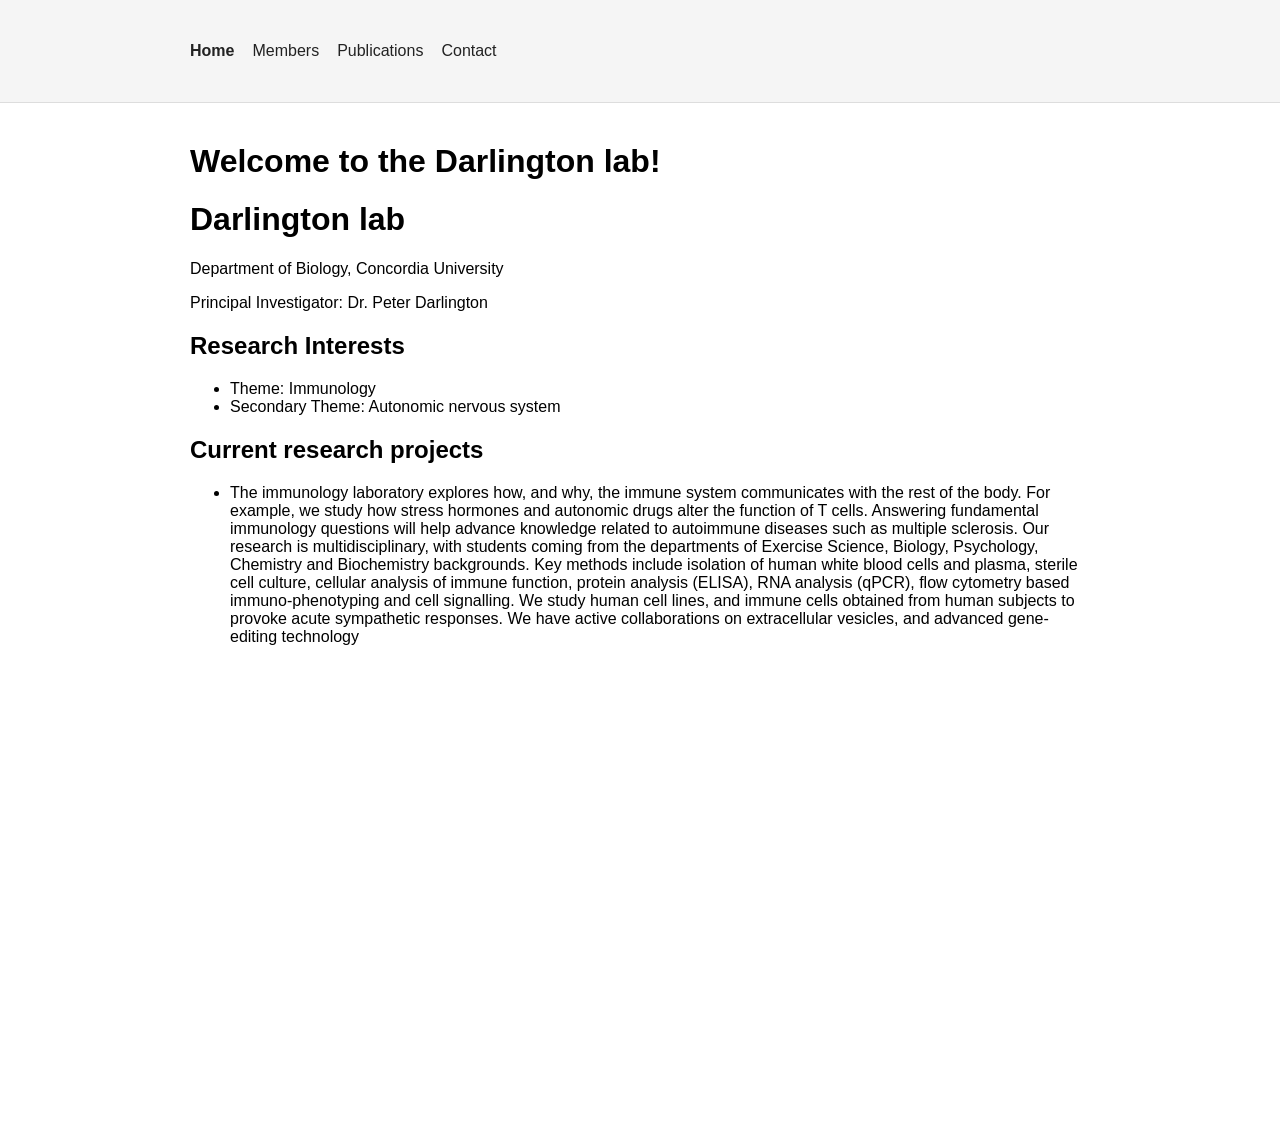
==== index.html @ 1ec7c613 "index.html" ====
<!DOCTYPE html>
<html lang="en">

<head>
    <meta charset="UTF-8" />
    <title>Darlington Lab</title>
    <style>
        body {
            font-family: Arial, sans-serif;
            margin: 0;
        }

        .container {
            max-width: 900px;
            margin: 0 auto;
            padding: 28px;
        }

        nav {
            background: #f5f5f5;
            border-bottom: 1px solid #ddd;
        }

        nav .container {
            display: flex;
            gap: 18px;
            align-items: center;
        }

        nav a {
            text-decoration: none;
            color: #222;
            padding: 14px 0;
        }

        nav a.active {
            font-weight: bold;
        }

        h1 {
            margin-top: 12px;
        }
    </style>
</head>

<body>
    <nav>
        <div class="container">
            <a class="active" href="index.html">Home</a>
            <a href="members.html">Members</a>
            <a href="publications.html">Publications</a>
            <a href="contact.html">Contact</a>
        </div>
    </nav>

    <div class="container">
        <h1>Welcome to the Darlington lab!</h1>
        <h1>Darlington lab</h1>
        <p>Department of Biology, Concordia University</p>
        <p>Principal Investigator: Dr. Peter Darlington</p>

        <h2>Research Interests</h2>
        <ul>
            <li>Theme: Immunology</li>
            <li>Secondary Theme: Autonomic nervous system</li>
        </ul>

        <h2>Current research projects</h2>
        <ul>
            <li>The immunology laboratory explores how, and why, the immune system communicates with the rest of the
                body. For example, we study how stress hormones and autonomic drugs alter the function of T cells.
                Answering fundamental immunology questions will help advance knowledge related to autoimmune diseases
                such as multiple sclerosis. Our research is multidisciplinary, with students coming from the departments
                of Exercise Science, Biology, Psychology, Chemistry and Biochemistry backgrounds. Key methods include
                isolation of human white blood cells and plasma, sterile cell culture, cellular analysis of immune
                function, protein analysis (ELISA), RNA analysis (qPCR), flow cytometry based immuno-phenotyping and
                cell signalling. We study human cell lines, and immune cells obtained from human subjects to provoke
                acute sympathetic responses. We have active collaborations on extracellular vesicles, and advanced
                gene-editing technology</li>

        </ul>
    </div>

       <iframe
  src="https://maps.app.goo.gl/Sf1QeMNkk3ZeDb6r7"
  width="600"
  height="450"
  style="border:0;"
  loading="lazy">
</iframe>
    
</body>

 

   

</html>
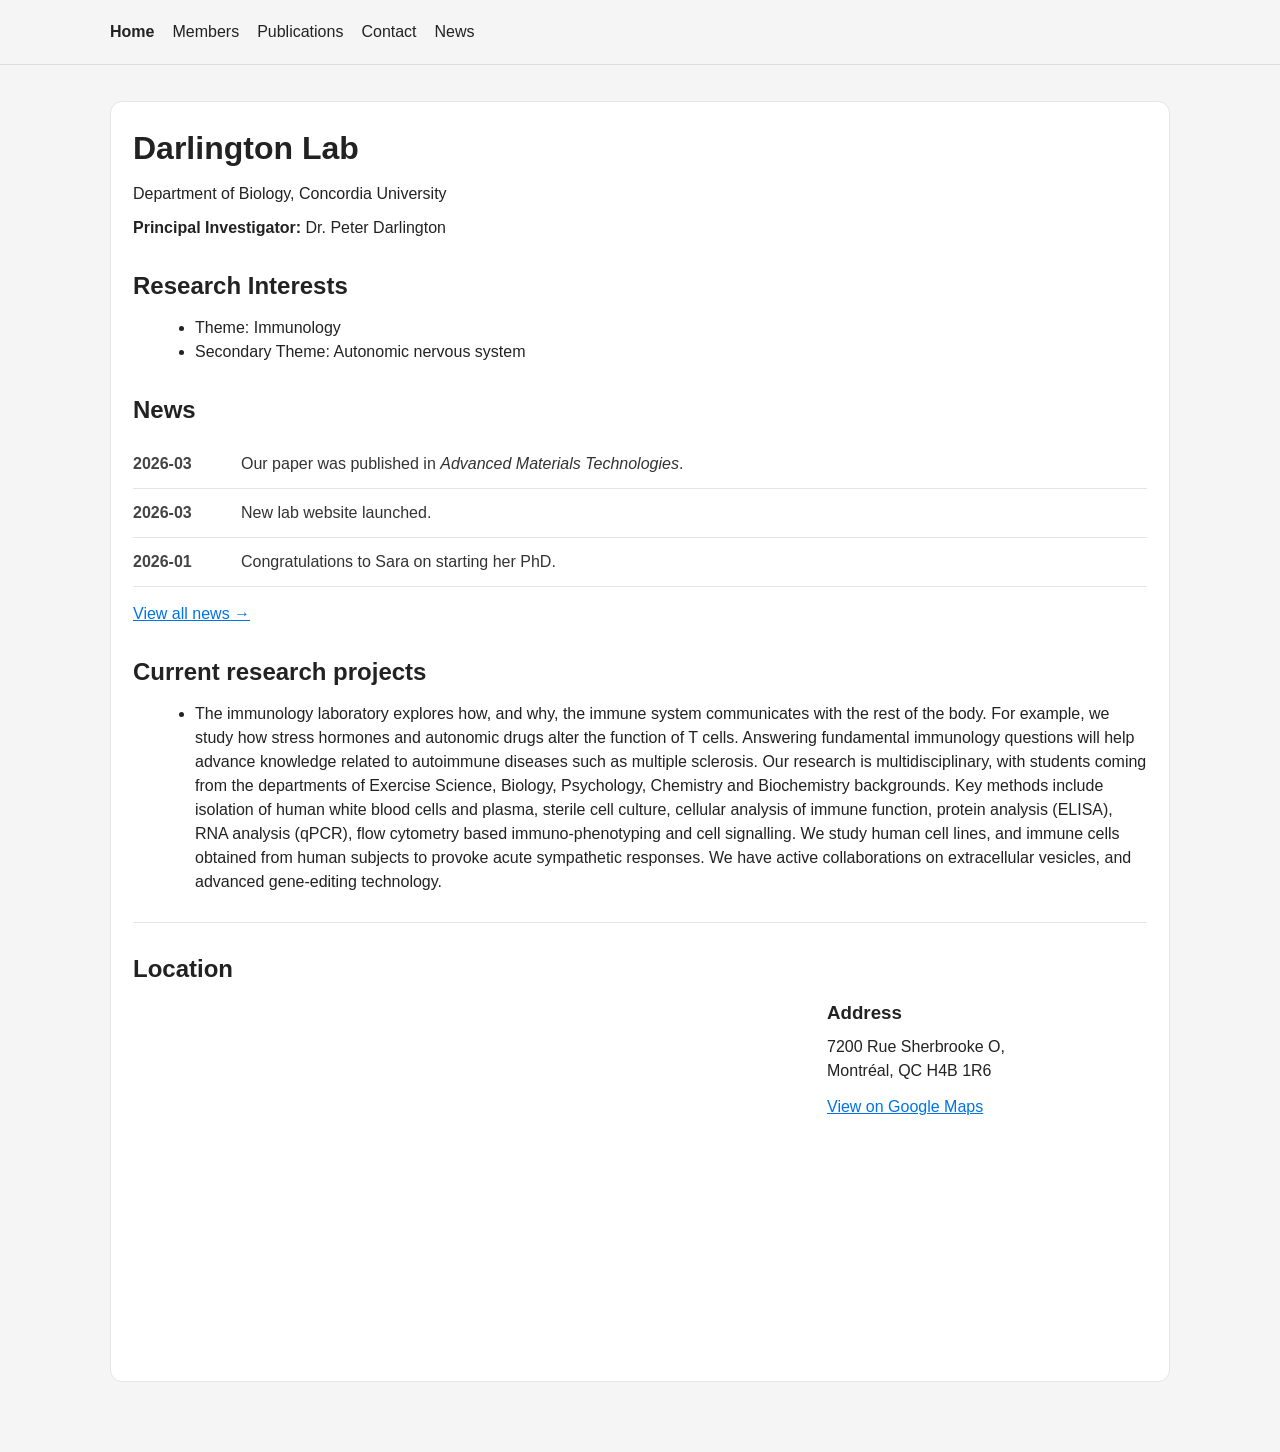
==== commit 84c17d94: "Add files via upload" ====
--- a/index.html
+++ b/index.html
@@ -1,99 +1,282 @@
-<!DOCTYPE html>
-<html lang="en">
-
-<head>
-    <meta charset="UTF-8" />
-    <title>Darlington Lab</title>
-    <style>
-        body {
-            font-family: Arial, sans-serif;
-            margin: 0;
-        }
-
-        .container {
-            max-width: 900px;
-            margin: 0 auto;
-            padding: 28px;
-        }
-
-        nav {
-            background: #f5f5f5;
-            border-bottom: 1px solid #ddd;
-        }
-
-        nav .container {
-            display: flex;
-            gap: 18px;
-            align-items: center;
-        }
-
-        nav a {
-            text-decoration: none;
-            color: #222;
-            padding: 14px 0;
-        }
-
-        nav a.active {
-            font-weight: bold;
-        }
-
-        h1 {
-            margin-top: 12px;
-        }
-    </style>
-</head>
-
-<body>
-    <nav>
-        <div class="container">
-            <a class="active" href="index.html">Home</a>
-            <a href="members.html">Members</a>
-            <a href="publications.html">Publications</a>
-            <a href="contact.html">Contact</a>
-        </div>
-    </nav>
-
-    <div class="container">
-        <h1>Welcome to the Darlington lab!</h1>
-        <h1>Darlington lab</h1>
-        <p>Department of Biology, Concordia University</p>
-        <p>Principal Investigator: Dr. Peter Darlington</p>
-
-        <h2>Research Interests</h2>
-        <ul>
-            <li>Theme: Immunology</li>
-            <li>Secondary Theme: Autonomic nervous system</li>
-        </ul>
-
-        <h2>Current research projects</h2>
-        <ul>
-            <li>The immunology laboratory explores how, and why, the immune system communicates with the rest of the
-                body. For example, we study how stress hormones and autonomic drugs alter the function of T cells.
-                Answering fundamental immunology questions will help advance knowledge related to autoimmune diseases
-                such as multiple sclerosis. Our research is multidisciplinary, with students coming from the departments
-                of Exercise Science, Biology, Psychology, Chemistry and Biochemistry backgrounds. Key methods include
-                isolation of human white blood cells and plasma, sterile cell culture, cellular analysis of immune
-                function, protein analysis (ELISA), RNA analysis (qPCR), flow cytometry based immuno-phenotyping and
-                cell signalling. We study human cell lines, and immune cells obtained from human subjects to provoke
-                acute sympathetic responses. We have active collaborations on extracellular vesicles, and advanced
-                gene-editing technology</li>
-
-        </ul>
-    </div>
-
-       <iframe
-  src="https://maps.app.goo.gl/Sf1QeMNkk3ZeDb6r7"
-  width="600"
-  height="450"
-  style="border:0;"
-  loading="lazy">
-</iframe>
-    
-</body>
-
- 
-
-   
-
-</html>
-
+<!DOCTYPE html>
+<html lang="en">
+
+<head>
+  <meta charset="UTF-8" />
+  <meta name="viewport" content="width=device-width, initial-scale=1" />
+  <title>Darlington Lab</title>
+  <style>
+    :root {
+      --bg: #f5f5f5;
+      --card: #ffffff;
+      --text: #222;
+      --muted: #555;
+      --line: #e5e5e5;
+      --navbg: #f5f5f5;
+      --navline: #ddd;
+      --link: #0073e6;
+    }
+
+    * {
+      box-sizing: border-box;
+    }
+
+    body {
+      font-family: Arial, sans-serif;
+      margin: 0;
+      color: var(--text);
+      background: var(--bg);
+      line-height: 1.5;
+    }
+
+    .container {
+      max-width: 1100px;
+      margin: 0 auto;
+      padding: 0 20px;
+    }
+
+    nav {
+      background: var(--navbg);
+      border-bottom: 1px solid var(--navline);
+    }
+
+    nav .container {
+      display: flex;
+      gap: 18px;
+      align-items: center;
+      padding: 14px 20px;
+    }
+
+    nav a {
+      text-decoration: none;
+      color: var(--text);
+      padding: 6px 0;
+    }
+
+    nav a.active {
+      font-weight: 700;
+    }
+
+    main {
+      padding: 36px 0 70px;
+    }
+
+    .card {
+      background: var(--card);
+      border: 1px solid var(--line);
+      border-radius: 12px;
+      padding: 22px;
+    }
+
+    h1 {
+      margin: 0 0 10px;
+    }
+
+    h2 {
+      margin: 28px 0 12px;
+    }
+
+    h3 {
+      margin: 18px 0 8px;
+    }
+
+    p {
+      margin: 10px 0;
+    }
+
+    ul {
+      margin: 10px 0 0 22px;
+    }
+
+    a {
+      color: var(--link);
+    }
+
+    a:hover {
+      opacity: 0.9;
+    }
+
+    hr {
+      border: none;
+      border-top: 1px solid var(--line);
+      margin: 28px 0;
+    }
+
+    /* News list */
+    .news-list {
+      list-style: none;
+      padding: 0;
+      margin: 0;
+    }
+
+    .news-list li {
+      display: flex;
+      gap: 18px;
+      padding: 12px 0;
+      border-bottom: 1px solid var(--line);
+    }
+
+    .news-date {
+      font-weight: 700;
+      min-width: 90px;
+      color: #444;
+    }
+
+    .news-text {
+      color: #333;
+    }
+
+    /* Members grid cards */
+    .grid {
+      display: grid;
+      grid-template-columns: repeat(auto-fit, minmax(250px, 1fr));
+      gap: 22px;
+    }
+
+    .member-card {
+      background: var(--card);
+      border: 1px solid var(--line);
+      border-radius: 12px;
+      padding: 18px;
+      text-align: center;
+    }
+
+    .member-card img {
+      width: 150px;
+      height: 150px;
+      object-fit: cover;
+      border-radius: 50%;
+      display: block;
+      margin: 0 auto 12px;
+    }
+
+    .member-card h3 {
+      margin: 10px 0 6px;
+    }
+
+    .member-card p {
+      margin: 6px 0;
+      color: var(--muted);
+      font-size: 14px;
+    }
+
+    /* Location layout */
+    .location-wrap {
+      display: flex;
+      gap: 20px;
+      align-items: flex-start;
+      justify-content: center;
+      flex-wrap: wrap;
+    }
+
+    .map-box {
+      flex: 1 1 640px;
+      min-width: 320px;
+    }
+
+    .map-box iframe {
+      width: 100%;
+      height: 360px;
+      border: 0;
+      display: block;
+      border-radius: 12px;
+    }
+
+    .addr-box {
+      flex: 0 1 320px;
+      min-width: 240px;
+    }
+  </style>
+  <meta name="description"
+    content="Darlington Lab at Concordia University. Research interests, publications, members, news and contact." />
+</head>
+
+<body>
+
+  <nav>
+    <div class="container">
+      <a class="active" href="index.html">Home</a>
+      <a href="members.html">Members</a>
+      <a href="publications.html">Publications</a>
+      <a href="contact.html">Contact</a>
+      <a href="news.html">News</a>
+    </div>
+  </nav>
+
+  <main>
+    <div class="container">
+
+      <div class="card">
+        <h1>Darlington Lab</h1>
+        <p>Department of Biology, Concordia University</p>
+        <p><strong>Principal Investigator:</strong> Dr. Peter Darlington</p>
+
+        <h2>Research Interests</h2>
+        <ul>
+          <li>Theme: Immunology</li>
+          <li>Secondary Theme: Autonomic nervous system</li>
+        </ul>
+
+        <h2>News</h2>
+        <ul class="news-list">
+          <li>
+            <span class="news-date">2026-03</span>
+            <span class="news-text">Our paper was published in <em>Advanced Materials Technologies</em>.</span>
+          </li>
+          <li>
+            <span class="news-date">2026-03</span>
+            <span class="news-text">New lab website launched.</span>
+          </li>
+          <li>
+            <span class="news-date">2026-01</span>
+            <span class="news-text">Congratulations to Sara on starting her PhD.</span>
+          </li>
+        </ul>
+        <p style="margin-top:15px;"><a href="news.html">View all news →</a></p>
+
+        <h2>Current research projects</h2>
+        <ul>
+          <li>
+            The immunology laboratory explores how, and why, the immune system communicates with the rest of the body.
+            For example, we study how stress hormones and autonomic drugs alter the function of T cells. Answering
+            fundamental immunology questions will help advance knowledge related to autoimmune diseases such as multiple
+            sclerosis. Our research is multidisciplinary, with students coming from the departments of Exercise Science,
+            Biology, Psychology, Chemistry and Biochemistry backgrounds. Key methods include isolation of human white
+            blood cells and plasma, sterile cell culture, cellular analysis of immune function, protein analysis
+            (ELISA), RNA analysis (qPCR), flow cytometry based immuno-phenotyping and cell signalling. We study human
+            cell lines, and immune cells obtained from human subjects to provoke acute sympathetic responses. We have
+            active collaborations on extracellular vesicles, and advanced gene-editing technology.
+          </li>
+        </ul>
+
+        <hr />
+
+        <h2>Location</h2>
+        <div class="location-wrap">
+          <div class="map-box">
+            <iframe
+              src="https://www.google.com/maps/embed?pb=!1m18!1m12!1m3!1d1399.3121478005976!2d-73.63801662219493!3d45.457226550811356!2m3!1f0!2f0!3f0!3m2!1i1024!2i768!4f13.1!3m3!1m2!1s0x4cc9172decec617d%3A0xe875adb3de2d89b!2sConcordia%20University%20School%20of%20Health!5e0!3m2!1szh-CN!2sca!4v1771370919265!5m2!1szh-CN!2sca"
+              loading="lazy" referrerpolicy="no-referrer-when-downgrade">
+            </iframe>
+          </div>
+          <div class="addr-box">
+            <h3 style="margin-top:0;">Address</h3>
+            <p style="margin:0 0 12px 0;">
+              7200 Rue Sherbrooke O,<br />
+              Montréal, QC H4B 1R6
+            </p>
+            <p style="margin:0;">
+              <a href="https://www.google.com/maps?q=7200+Rue+Sherbrooke+O,+Montr%C3%A9al,+QC+H4B+1R6" target="_blank"
+                rel="noopener">
+                View on Google Maps
+              </a>
+            </p>
+          </div>
+        </div>
+      </div>
+
+    </div>
+  </main>
+</body>
+
+</html>
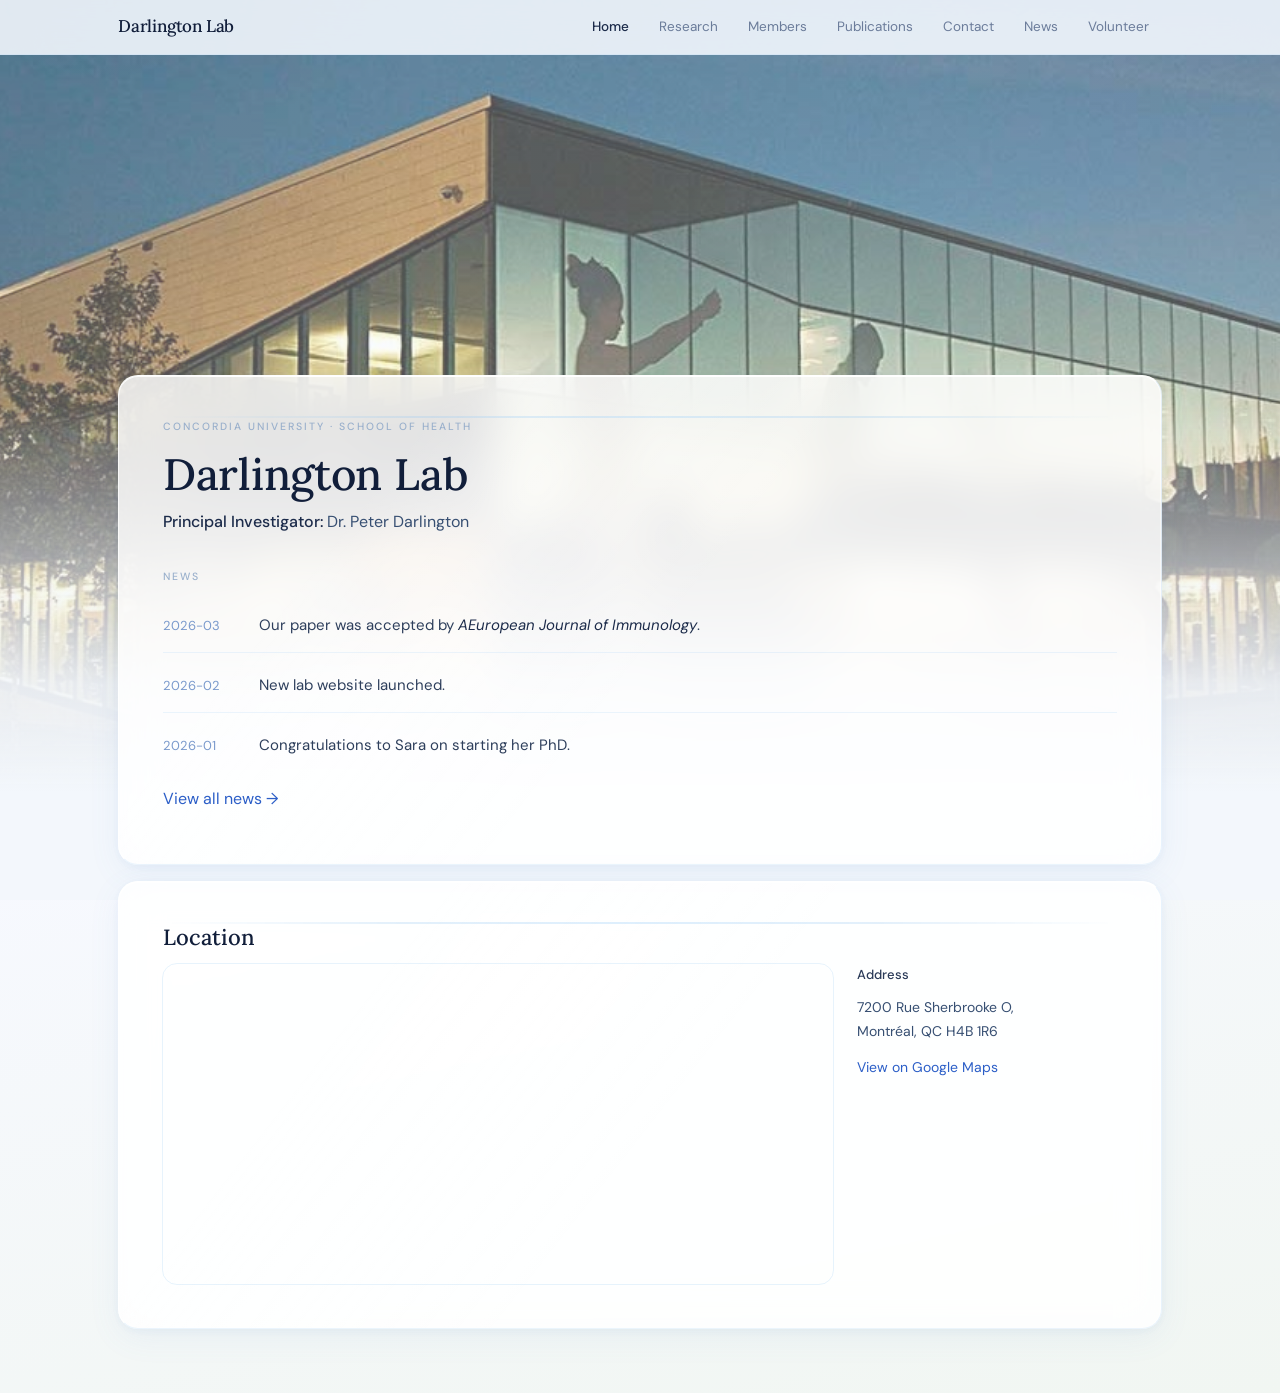
==== commit 9b58d505: "Add files via upload" ====
--- a/index.html
+++ b/index.html
@@ -5,278 +5,74 @@
   <meta charset="UTF-8" />
   <meta name="viewport" content="width=device-width, initial-scale=1" />
   <title>Darlington Lab</title>
+  <meta name="description"
+    content="Darlington Lab at Concordia University. Research interests, publications, members, news and contact." />
+  <link
+    href="https://fonts.googleapis.com/css2?family=Lora:ital,wght@0,400;0,500;1,400&family=DM+Sans:wght@300;400;500&display=swap"
+    rel="stylesheet">
+  <link rel="stylesheet" href="style.css">
   <style>
-    :root {
-      --bg: #f5f5f5;
-      --card: #ffffff;
-      --text: #222;
-      --muted: #555;
-      --line: #e5e5e5;
-      --navbg: #f5f5f5;
-      --navline: #ddd;
-      --link: #0073e6;
-    }
-
-    * {
-      box-sizing: border-box;
-    }
-
-    body {
-      font-family: Arial, sans-serif;
-      margin: 0;
-      color: var(--text);
-      background: var(--bg);
-      line-height: 1.5;
-    }
-
-    .container {
-      max-width: 1100px;
-      margin: 0 auto;
-      padding: 0 20px;
-    }
-
-    nav {
-      background: var(--navbg);
-      border-bottom: 1px solid var(--navline);
-    }
-
-    nav .container {
+    .wrap {
+      padding-top: 320px;
       display: flex;
-      gap: 18px;
-      align-items: center;
-      padding: 14px 20px;
-    }
-
-    nav a {
-      text-decoration: none;
-      color: var(--text);
-      padding: 6px 0;
-    }
-
-    nav a.active {
-      font-weight: 700;
-    }
-
-    main {
-      padding: 36px 0 70px;
-    }
-
-    .card {
-      background: var(--card);
-      border: 1px solid var(--line);
-      border-radius: 12px;
-      padding: 22px;
-    }
-
-    h1 {
-      margin: 0 0 10px;
-    }
-
-    h2 {
-      margin: 28px 0 12px;
-    }
-
-    h3 {
-      margin: 18px 0 8px;
-    }
-
-    p {
-      margin: 10px 0;
-    }
-
-    ul {
-      margin: 10px 0 0 22px;
-    }
-
-    a {
-      color: var(--link);
-    }
-
-    a:hover {
-      opacity: 0.9;
-    }
-
-    hr {
-      border: none;
-      border-top: 1px solid var(--line);
-      margin: 28px 0;
-    }
-
-    /* News list */
-    .news-list {
-      list-style: none;
-      padding: 0;
-      margin: 0;
-    }
-
-    .news-list li {
-      display: flex;
-      gap: 18px;
-      padding: 12px 0;
-      border-bottom: 1px solid var(--line);
-    }
-
-    .news-date {
-      font-weight: 700;
-      min-width: 90px;
-      color: #444;
-    }
-
-    .news-text {
-      color: #333;
-    }
-
-    /* Members grid cards */
-    .grid {
-      display: grid;
-      grid-template-columns: repeat(auto-fit, minmax(250px, 1fr));
-      gap: 22px;
-    }
-
-    .member-card {
-      background: var(--card);
-      border: 1px solid var(--line);
-      border-radius: 12px;
-      padding: 18px;
-      text-align: center;
-    }
-
-    .member-card img {
-      width: 150px;
-      height: 150px;
-      object-fit: cover;
-      border-radius: 50%;
-      display: block;
-      margin: 0 auto 12px;
-    }
-
-    .member-card h3 {
-      margin: 10px 0 6px;
-    }
-
-    .member-card p {
-      margin: 6px 0;
-      color: var(--muted);
-      font-size: 14px;
-    }
-
-    /* Location layout */
-    .location-wrap {
-      display: flex;
-      gap: 20px;
-      align-items: flex-start;
-      justify-content: center;
-      flex-wrap: wrap;
-    }
-
-    .map-box {
-      flex: 1 1 640px;
-      min-width: 320px;
-    }
-
-    .map-box iframe {
-      width: 100%;
-      height: 360px;
-      border: 0;
-      display: block;
-      border-radius: 12px;
-    }
-
-    .addr-box {
-      flex: 0 1 320px;
-      min-width: 240px;
+      flex-direction: column;
+      gap: 16px;
     }
   </style>
-  <meta name="description"
-    content="Darlington Lab at Concordia University. Research interests, publications, members, news and contact." />
 </head>
 
 <body>
 
-  <nav>
-    <div class="container">
-      <a class="active" href="index.html">Home</a>
-      <a href="members.html">Members</a>
-      <a href="publications.html">Publications</a>
-      <a href="contact.html">Contact</a>
-      <a href="news.html">News</a>
+  <div id="nav-placeholder"></div>
+  <script src="nav.js"></script>
+  <script>renderNav('index.html')</script>
+
+  <div class="wrap">
+
+    <div class="card g">
+      <div class="g-edge"></div>
+      <div class="sec-label">Concordia University · School of Health</div>
+      <h1>Darlington Lab</h1>
+      <p><strong>Principal Investigator:</strong> Dr. Peter Darlington</p>
+
+      <div style="margin-top:32px;">
+        <div class="sec-label">News</div>
+        <ul class="news-list" id="index-news"></ul>
+        <p style="margin-top:14px;"><a href="news.html">View all news →</a></p>
+      </div>
     </div>
-  </nav>
 
-  <main>
-    <div class="container">
-
-      <div class="card">
-        <h1>Darlington Lab</h1>
-        <p>Department of Biology, Concordia University</p>
-        <p><strong>Principal Investigator:</strong> Dr. Peter Darlington</p>
-
-        <h2>Research Interests</h2>
-        <ul>
-          <li>Theme: Immunology</li>
-          <li>Secondary Theme: Autonomic nervous system</li>
-        </ul>
-
-        <h2>News</h2>
-        <ul class="news-list">
-          <li>
-            <span class="news-date">2026-03</span>
-            <span class="news-text">Our paper was published in <em>Advanced Materials Technologies</em>.</span>
-          </li>
-          <li>
-            <span class="news-date">2026-03</span>
-            <span class="news-text">New lab website launched.</span>
-          </li>
-          <li>
-            <span class="news-date">2026-01</span>
-            <span class="news-text">Congratulations to Sara on starting her PhD.</span>
-          </li>
-        </ul>
-        <p style="margin-top:15px;"><a href="news.html">View all news →</a></p>
-
-        <h2>Current research projects</h2>
-        <ul>
-          <li>
-            The immunology laboratory explores how, and why, the immune system communicates with the rest of the body.
-            For example, we study how stress hormones and autonomic drugs alter the function of T cells. Answering
-            fundamental immunology questions will help advance knowledge related to autoimmune diseases such as multiple
-            sclerosis. Our research is multidisciplinary, with students coming from the departments of Exercise Science,
-            Biology, Psychology, Chemistry and Biochemistry backgrounds. Key methods include isolation of human white
-            blood cells and plasma, sterile cell culture, cellular analysis of immune function, protein analysis
-            (ELISA), RNA analysis (qPCR), flow cytometry based immuno-phenotyping and cell signalling. We study human
-            cell lines, and immune cells obtained from human subjects to provoke acute sympathetic responses. We have
-            active collaborations on extracellular vesicles, and advanced gene-editing technology.
-          </li>
-        </ul>
-
-        <hr />
-
-        <h2>Location</h2>
-        <div class="location-wrap">
-          <div class="map-box">
-            <iframe
-              src="https://www.google.com/maps/embed?pb=!1m18!1m12!1m3!1d1399.3121478005976!2d-73.63801662219493!3d45.457226550811356!2m3!1f0!2f0!3f0!3m2!1i1024!2i768!4f13.1!3m3!1m2!1s0x4cc9172decec617d%3A0xe875adb3de2d89b!2sConcordia%20University%20School%20of%20Health!5e0!3m2!1szh-CN!2sca!4v1771370919265!5m2!1szh-CN!2sca"
-              loading="lazy" referrerpolicy="no-referrer-when-downgrade">
-            </iframe>
-          </div>
-          <div class="addr-box">
-            <h3 style="margin-top:0;">Address</h3>
-            <p style="margin:0 0 12px 0;">
-              7200 Rue Sherbrooke O,<br />
-              Montréal, QC H4B 1R6
-            </p>
-            <p style="margin:0;">
-              <a href="https://www.google.com/maps?q=7200+Rue+Sherbrooke+O,+Montr%C3%A9al,+QC+H4B+1R6" target="_blank"
-                rel="noopener">
-                View on Google Maps
-              </a>
-            </p>
-          </div>
+    <div class="card g">
+      <div class="g-edge"></div>
+      <h2>Location</h2>
+      <div class="location-wrap">
+        <div class="map-box">
+          <iframe
+            src="https://www.google.com/maps/embed?pb=!1m18!1m12!1m3!1d1399.3121478005976!2d-73.63801662219493!3d45.457226550811356!2m3!1f0!2f0!3f0!3m2!1i1024!2i768!4f13.1!3m3!1m2!1s0x4cc9172decec617d%3A0xe875adb3de2d89b!2sConcordia%20University%20School%20of%20Health!5e0!3m2!1szh-CN!2sca!4v1771370919265!5m2!1szh-CN!2sca"
+            loading="lazy" referrerpolicy="no-referrer-when-downgrade"></iframe>
+        </div>
+        <div class="addr-box">
+          <h3>Address</h3>
+          <p>7200 Rue Sherbrooke O,<br>Montréal, QC H4B 1R6</p>
+          <p><a href="https://www.google.com/maps?q=7200+Rue+Sherbrooke+O,+Montr%C3%A9al,+QC+H4B+1R6" target="_blank"
+              rel="noopener">View on Google Maps</a></p>
         </div>
       </div>
+    </div>
 
-    </div>
-  </main>
+  </div>
+  <script>
+    fetch('data/news.json')
+      .then(r => r.json())
+      .then(items => {
+        const list = document.getElementById('index-news');
+        items.slice(0, 3).forEach(item => {
+          const li = document.createElement('li');
+          li.innerHTML = `<span class="news-date">${item.date}</span><span class="news-text">${item.text}</span>`;
+          list.appendChild(li);
+        });
+      });
+  </script>
 </body>
 
 </html>
--- a/style.css
+++ b/style.css
@@ -0,0 +1,603 @@
+/* ── Reset ── */
+*,
+*::before,
+*::after {
+  box-sizing: border-box;
+  margin: 0;
+  padding: 0;
+}
+
+/* ── Base ── */
+body {
+  font-family: 'DM Sans', sans-serif;
+  font-weight: 400;
+  line-height: 1.72;
+  color: #1c2b4a;
+  background:
+    radial-gradient(ellipse 45% 30% at 8% 0%, rgba(186, 219, 255, 0.25) 0%, transparent 55%),
+    radial-gradient(ellipse 38% 28% at 92% 6%, rgba(200, 225, 255, 0.16) 0%, transparent 50%),
+    linear-gradient(168deg, #f0f5fb 0%, #f7f9ff 50%, #f1f6f2 100%);
+  min-height: 100vh;
+}
+
+/* ── Full page background photo ── */
+body::before {
+  content: '';
+  position: fixed;
+  inset: 0;
+  z-index: 0;
+  background-image: url('images/bg1.jpg');
+  background-size: cover;
+  background-position: center 10%;
+  opacity: 0.68;
+}
+
+/* Fade bottom half of photo into plain bg */
+body::after {
+  content: '';
+  position: fixed;
+  inset: 0;
+  z-index: 1;
+  background: linear-gradient(to bottom,
+      transparent 0%,
+      transparent 45%,
+      rgba(243, 247, 252, 0.5) 62%,
+      rgba(243, 247, 252, 0.92) 76%,
+      rgba(243, 247, 252, 1.0) 88%);
+}
+
+/* Everything sits above the bg layers */
+nav,
+.wrap {
+  position: relative;
+  z-index: 2;
+}
+
+/* ── Glassmorphism card ── */
+.g {
+  position: relative;
+  background: rgba(255, 255, 255, 0.82);
+  backdrop-filter: blur(20px) brightness(1.02) saturate(1.06);
+  -webkit-backdrop-filter: blur(20px) brightness(1.02) saturate(1.06);
+  border-top: 1px solid rgba(255, 255, 255, 0.92);
+  border-left: 1px solid rgba(255, 255, 255, 0.72);
+  border-right: 1px solid rgba(170, 210, 245, 0.26);
+  border-bottom: 1px solid rgba(158, 200, 238, 0.20);
+  box-shadow: 0 1px 0 rgba(255, 255, 255, 0.88) inset, -1px 0 0 rgba(255, 255, 255, 0.50) inset,
+    0 8px 32px rgba(90, 140, 210, 0.08), 0 2px 8px rgba(90, 140, 210, 0.06);
+  overflow: hidden;
+}
+
+.g::before {
+  content: '';
+  position: absolute;
+  top: 0;
+  left: 8%;
+  right: 8%;
+  height: 1px;
+  background: rgba(255, 255, 255, 0.96);
+  pointer-events: none;
+  z-index: 9;
+}
+
+.g::after {
+  content: '';
+  position: absolute;
+  inset: 0;
+  background: linear-gradient(128deg, transparent 24%, rgba(255, 255, 255, 0.18) 31%, rgba(255, 255, 255, 0.22) 36%, rgba(255, 255, 255, 0.10) 42%, transparent 53%);
+  pointer-events: none;
+  z-index: 2;
+}
+
+.g-edge {
+  position: absolute;
+  bottom: 0;
+  left: 0;
+  right: 0;
+  height: 2px;
+  background: linear-gradient(90deg, transparent, rgba(152, 200, 240, 0.28) 25%, rgba(172, 215, 250, 0.40) 50%, rgba(152, 200, 240, 0.28) 75%, transparent);
+  pointer-events: none;
+}
+
+.g>* {
+  position: relative;
+  z-index: 3;
+}
+
+/* ── Nav ── */
+nav {
+  position: sticky;
+  top: 0;
+  z-index: 50;
+  background: rgba(245, 250, 255, 0.88);
+  backdrop-filter: blur(20px);
+  -webkit-backdrop-filter: blur(20px);
+  border-bottom: 1px solid rgba(170, 210, 245, 0.22);
+}
+
+.nav-inner {
+  max-width: 1100px;
+  margin: 0 auto;
+  padding: 0 28px;
+  display: flex;
+  align-items: center;
+  justify-content: space-between;
+  height: 54px;
+}
+
+.nav-logo {
+  font-family: 'Lora', serif;
+  font-size: 17px;
+  font-weight: 500;
+  color: #111e3a;
+  text-decoration: none;
+  letter-spacing: -0.2px;
+}
+
+.nav-links {
+  display: flex;
+  gap: 4px;
+}
+
+.nav-links a {
+  text-decoration: none;
+  font-size: 13.5px;
+  font-weight: 400;
+  color: #6b7c9a;
+  padding: 6px 13px;
+  border-radius: 8px;
+  transition: color .18s, background .18s;
+}
+
+.nav-links a:hover {
+  color: #1c2b4a;
+  background: rgba(255, 255, 255, 0.60);
+}
+
+.nav-links a.active {
+  font-weight: 500;
+  color: #1c2b4a;
+}
+
+/* ── Layout ── */
+.wrap {
+  max-width: 1100px;
+  margin: 0 auto;
+  padding: 84px 28px 64px;
+}
+
+.card {
+  border-radius: 20px;
+  padding: 40px 44px 44px;
+}
+
+/* ── Typography ── */
+h1 {
+  font-family: 'Lora', serif;
+  font-size: 44px;
+  font-weight: 500;
+  letter-spacing: -0.3px;
+  color: #111e3a;
+  margin: 0 0 10px;
+  line-height: 1.1;
+}
+
+h2 {
+  font-family: 'Lora', serif;
+  font-size: 22px;
+  font-weight: 500;
+  color: #111e3a;
+  margin: 0 0 14px;
+  line-height: 1.2;
+}
+
+h3 {
+  font-family: 'DM Sans', sans-serif;
+  font-size: 13px;
+  font-weight: 500;
+  color: #2a3a58;
+  margin: 0 0 8px;
+}
+
+p {
+  font-size: 16px;
+  margin: 7px 0;
+  color: #374f72;
+}
+
+strong {
+  font-weight: 500;
+  color: #1c2b4a;
+}
+
+a {
+  color: #2b5ec7;
+  text-decoration: none;
+  transition: color .18s;
+}
+
+a:hover {
+  color: #1a3fa0;
+}
+
+ul {
+  margin: 10px 0 0 22px;
+  font-size: 16px;
+  color: #374f72;
+}
+
+li {
+  margin-bottom: 7px;
+}
+
+hr {
+  border: none;
+  border-top: 1px solid rgba(170, 210, 245, 0.28);
+  margin: 32px 0;
+}
+
+.sec-label {
+  font-size: 10.5px;
+  font-weight: 500;
+  letter-spacing: 2px;
+  text-transform: uppercase;
+  color: #9ab0cc;
+  margin-bottom: 14px;
+}
+
+/* ── News ── */
+.news-list {
+  list-style: none;
+  padding: 0;
+  margin: 0;
+}
+
+.news-list li {
+  display: flex;
+  gap: 22px;
+  padding: 13px 0;
+  border-bottom: 1px solid rgba(170, 210, 245, 0.22);
+}
+
+.news-list li:last-child {
+  border-bottom: none;
+}
+
+.news-date {
+  font-size: 13px;
+  font-weight: 400;
+  min-width: 74px;
+  color: #7a9acc;
+  padding-top: 2px;
+}
+
+.news-text {
+  font-size: 15px;
+  color: #2e3f5c;
+}
+
+.news-text em {
+  font-style: italic;
+  color: #1c2b4a;
+}
+
+/* ── Members grid ── */
+.grid {
+  display: grid;
+  grid-template-columns: repeat(3, 1fr);
+  gap: 14px;
+}
+
+.member-card {
+  border-radius: 14px;
+  padding: 24px 18px;
+  text-align: center;
+  background: rgba(255, 255, 255, 0.55);
+  border-top: 1px solid rgba(255, 255, 255, 0.90);
+  border-left: 1px solid rgba(255, 255, 255, 0.68);
+  border-right: 1px solid rgba(170, 210, 245, 0.22);
+  border-bottom: 1px solid rgba(158, 200, 238, 0.18);
+  box-shadow: 0 1px 0 rgba(255, 255, 255, 0.80) inset;
+  position: relative;
+  overflow: hidden;
+}
+
+.member-card::before {
+  content: '';
+  position: absolute;
+  top: 0;
+  left: 8%;
+  right: 8%;
+  height: 1px;
+  background: rgba(255, 255, 255, 0.90);
+  pointer-events: none;
+}
+
+.member-card>* {
+  position: relative;
+  z-index: 2;
+}
+
+.member-card img {
+  width: 90px;
+  height: 90px;
+  border-radius: 50%;
+  object-fit: cover;
+  display: block;
+  margin: 0 auto 14px;
+  border: 1px solid rgba(255, 255, 255, 0.72);
+  box-shadow: 0 3px 14px rgba(80, 130, 210, 0.12);
+}
+
+.member-card h3 {
+  font-size: 15px;
+  font-weight: 500;
+  color: #1c2b4a;
+  margin: 0 0 4px;
+}
+
+.member-card .role {
+  font-size: 13px;
+  color: #6b7c9a;
+  margin: 0;
+}
+
+.member-card .field {
+  font-size: 12px;
+  color: #9ab0cc;
+  margin: 3px 0 0;
+}
+
+/* ── Publications ── */
+.pub-year {
+  font-family: 'Lora', serif;
+  font-size: 19px;
+  font-weight: 500;
+  color: #111e3a;
+  margin: 28px 0 10px;
+}
+
+.pub-year:first-of-type {
+  margin-top: 0;
+}
+
+.pub-list {
+  list-style: none;
+  padding: 0;
+  margin: 0;
+}
+
+.pub-list li {
+  font-size: 15px;
+  color: #374f72;
+  line-height: 1.65;
+  padding: 10px 0 10px 16px;
+  border-bottom: 1px solid rgba(170, 210, 245, 0.18);
+  position: relative;
+}
+
+.pub-list li:last-child {
+  border-bottom: none;
+}
+
+.pub-list li::before {
+  content: '';
+  position: absolute;
+  left: 0;
+  top: 19px;
+  width: 4px;
+  height: 4px;
+  border-radius: 50%;
+  background: rgba(120, 170, 230, 0.5);
+}
+
+.pub-list li em {
+  font-style: italic;
+}
+
+.pub-list a {
+  font-size: 13px;
+  color: #2b5ec7;
+  margin-left: 6px;
+}
+
+/* ── Contact / Location ── */
+.location-wrap {
+  display: flex;
+  gap: 24px;
+  align-items: flex-start;
+  flex-wrap: wrap;
+}
+
+.map-box {
+  flex: 1 1 600px;
+  min-width: 300px;
+}
+
+.map-box iframe {
+  width: 100%;
+  height: 320px;
+  border: 0;
+  display: block;
+  border-radius: 14px;
+  outline: 1px solid rgba(170, 210, 245, 0.28);
+}
+
+.addr-box {
+  flex: 0 1 260px;
+  min-width: 200px;
+}
+
+.addr-box h3 {
+  margin: 0 0 8px;
+}
+
+.addr-box p {
+  font-size: 14px;
+  color: #374f72;
+  margin: 0 0 12px;
+}
+
+/* ── Research technique chips ── */
+.tag-grid {
+  display: grid;
+  grid-template-columns: repeat(auto-fill, minmax(200px, 1fr));
+  gap: 12px;
+  margin-top: 4px;
+}
+
+.tag-chip {
+  border-radius: 12px;
+  padding: 14px 18px;
+  background: rgba(255, 255, 255, 0.55);
+  border-top: 1px solid rgba(255, 255, 255, 0.90);
+  border-left: 1px solid rgba(255, 255, 255, 0.68);
+  border-right: 1px solid rgba(170, 210, 245, 0.22);
+  border-bottom: 1px solid rgba(158, 200, 238, 0.18);
+  box-shadow: 0 1px 0 rgba(255, 255, 255, 0.80) inset;
+  position: relative;
+  overflow: hidden;
+}
+
+.tag-chip::before {
+  content: '';
+  position: absolute;
+  top: 0;
+  left: 8%;
+  right: 8%;
+  height: 1px;
+  background: rgba(245, 255, 255, 0.90);
+  pointer-events: none;
+}
+
+.tag-chip::after {
+  content: '';
+  position: absolute;
+  inset: 0;
+  background: linear-gradient(128deg, transparent 24%, rgba(235, 255, 255, 0.18) 31%, rgba(240, 255, 255, 0.22) 36%, rgba(245, 255, 255, 0.10) 42%, transparent 53%);
+  pointer-events: none;
+  z-index: 1;
+}
+
+.tag-chip>* {
+  position: relative;
+  z-index: 2;
+}
+
+.chip-name {
+  font-size: 15px;
+  font-weight: 500;
+  color: #1c2b4a;
+  margin-bottom: 3px;
+}
+
+.chip-sub {
+  font-size: 12px;
+  color: #7a9acc;
+}
+
+/* ── Tags ── */
+.tags {
+  display: flex;
+  flex-wrap: wrap;
+  gap: 8px;
+  margin-top: 12px;
+}
+
+.tag {
+  font-size: 13px;
+  font-weight: 400;
+  color: #2e4a7a;
+  background: rgba(210, 228, 255, 0.45);
+  border: 1px solid rgba(170, 210, 245, 0.50);
+  border-radius: 6px;
+  padding: 5px 13px;
+}
+
+/* ── Alumni list ── */
+.alumni-list {
+  list-style: none;
+  padding: 0;
+  margin: 0;
+}
+
+.alumni-list li {
+  font-size: 15px;
+  color: #374f72;
+  padding: 10px 0;
+  border-bottom: 1px solid rgba(170, 210, 245, 0.20);
+}
+
+.alumni-list li:last-child {
+  border-bottom: none;
+}
+
+/* ── Volunteer ── */
+.volunteer-box {
+  border-radius: 14px;
+  padding: 28px 28px 24px;
+  margin-top: 4px;
+  background: rgba(235, 245, 255, 0.45);
+  border-top: 1px solid rgba(255, 255, 255, 0.90);
+  border-left: 1px solid rgba(255, 255, 255, 0.68);
+  border-right: 1px solid rgba(170, 210, 245, 0.25);
+  border-bottom: 1px solid rgba(158, 200, 238, 0.20);
+  box-shadow: 0 1px 0 rgba(255, 255, 255, 0.80) inset;
+  position: relative;
+  overflow: hidden;
+}
+
+.volunteer-box::before {
+  content: '';
+  position: absolute;
+  top: 0;
+  left: 8%;
+  right: 8%;
+  height: 1px;
+  background: rgba(255, 255, 255, 0.90);
+  pointer-events: none;
+}
+
+.volunteer-box>* {
+  position: relative;
+  z-index: 2;
+}
+
+.volunteer-box h3 {
+  font-size: 18px;
+  font-family: 'Lora', serif;
+  font-weight: 500;
+  color: #111e3a;
+  margin: 0 0 6px;
+}
+
+.volunteer-box .vol-sub {
+  font-size: 13px;
+  color: #7a9acc;
+  margin: 0 0 16px;
+  font-style: italic;
+}
+
+.volunteer-box p {
+  font-size: 15px;
+  color: #374f72;
+  margin-bottom: 12px;
+}
+
+.volunteer-box ul {
+  font-size: 15px;
+  color: #374f72;
+  margin: 8px 0 16px 20px;
+}
+
+.volunteer-box li {
+  margin-bottom: 6px;
+}
+
+.vol-email {
+  display: inline-block;
+  margin-top: 4px;
+  font-size: 14px;
+  font-weight: 500;
+  color: #2b5ec7;
+}
